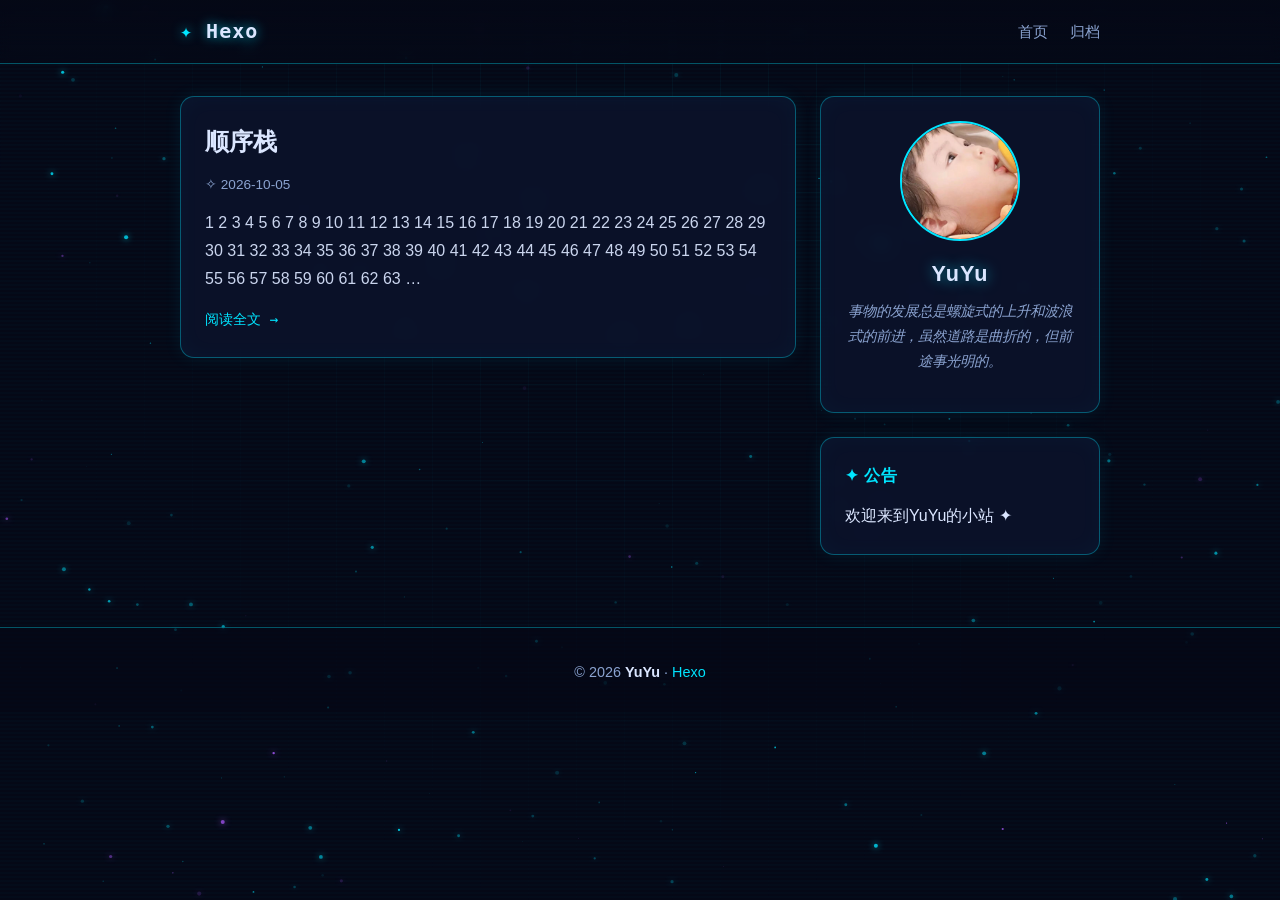
==== index.html @ 69a2f07c "Site updated: 2026-10-05 22:46:50" ====
<!DOCTYPE html>
<html lang="en">
<head>
  <meta charset="utf-8">
<meta name="viewport" content="width=device-width, initial-scale=1.0">
<title>Hexo</title>
<meta name="description" content="">

<link rel="stylesheet" href="/css/style.css">


<link rel="icon" href="/img/favicon.png">


<meta name="generator" content="Hexo 8.1.2"></head>
<body>
  <!-- 星空背景画布 -->
  <canvas id="starfield" aria-hidden="true"></canvas>
  
  <div class="grid-overlay" aria-hidden="true"></div>
  
  
  <div class="scanline" aria-hidden="true"></div>
  

  <header class="site-header">
  <nav class="nav container">
    <a class="brand" href="/">
      <span class="brand-mark">✦</span>
      Hexo
    </a>
    <button class="nav-toggle" aria-label="菜单">☰</button>
    <ul class="nav-menu">
      
        <li><a href="/">首页</a></li>
      
        <li><a href="/archives/">归档</a></li>
      
    </ul>
  </nav>
</header>


  <main class="container with-sidebar">
    <section class="content">
      
  <article class="card post-card">
    <h2 class="post-title">
      <a href="/2026/10/05/%E9%A1%BA%E5%BA%8F%E6%A0%88/">顺序栈</a>
    </h2>
    <div class="post-meta">
      <span class="meta-item">✧ <time datetime="2026-10-05">2026-10-05</time></span>
      
      
    </div>
    <div class="post-excerpt">
      
        
        1 2 3 4 5 6 7 8 9 10 11 12 13 14 15 16 17 18 19 20 21 22 23 24 25 26 27 28 29 30 31 32 33 34 35 36 37 38 39 40 41 42 43 44 45 46 47 48 49 50 51 52 53 54 55 56 57 58 59 60 61 62 63 …
      
    </div>
    <a class="read-more" href="/2026/10/05/%E9%A1%BA%E5%BA%8F%E6%A0%88/">阅读全文 →</a>
  </article>





    </section>
    
      <aside class="sidebar">
  <!-- 头像 / 昵称 / 个签 -->
  <div class="card profile-card">
    <div class="avatar-wrap glow">
      <img class="avatar" src="/img/YuAn.jpg" alt="YuYu">
    </div>
    <h2 class="nickname">YuYu</h2>
    <p class="signature">事物的发展总是螺旋式的上升和波浪式的前进，虽然道路是曲折的，但前途事光明的。</p>
    <div class="social-links">
      
    </div>
  </div>

  
  <div class="card notice-card">
    <h3 class="card-title">✦ 公告</h3>
    <p>欢迎来到YuYu的小站 ✦</p>
  </div>
  

  

  
</aside>

    
  </main>

  <footer class="site-footer">
  <div class="container">
    <p></p>
    
    <p class="copyright">© 2026 <b>YuYu</b> · <a href="/">Hexo</a></p>
  </div>
</footer>


  
  <button id="back-top" title="返回顶部">▲</button>
  

  <script>
  window.GALAXY_CONFIG = {
    starCount: 220,
    maxRadius: 1.8,
    twinkleSpeed: 0.035,
    driftSpeed: 0.06,
    meteorCount: 2,
    meteorInterval: 2600,
    meteorSpeed: 9,
    primaryColor: '#00e5ff',
    secondaryColor: '#a855f7'
  };
</script>
<script src="/js/starfield.js" defer></script>
<script src="/js/main.js" defer></script>

</body>
</html>
---- css/style.css ----
/* =========================================================
   hexo-theme-galaxy — 星空 · 科技感主题样式
   主色：#00e5ff（霓虹青）  辅色：#a855f7（霓虹紫）
   ========================================================= */

:root {
  --primary: #00e5ff;
  --secondary: #a855f7;
  --bg-deep: #050816;
  --bg-card: rgba(13, 22, 48, 0.72);
  --text: #dbe6ff;
  --text-dim: #8ba3d0;
  --border-glow: rgba(0, 229, 255, 0.35);
  --font-mono: "Consolas", "JetBrains Mono", "SF Mono", monospace;
}

* { margin: 0; padding: 0; box-sizing: border-box; }

html { scroll-behavior: smooth; }

body {
  font-family: "Segoe UI", "Microsoft YaHei", -apple-system, sans-serif;
  color: var(--text);
  background: var(--bg-deep);
  line-height: 1.75;
  min-height: 100vh;
  overflow-x: hidden;
}

/* ---------- 星空画布与叠加层 ---------- */
#starfield {
  position: fixed;
  inset: 0;
  z-index: 0;
  pointer-events: none;
}

.grid-overlay {
  position: fixed;
  inset: 0;
  z-index: 0;
  pointer-events: none;
  background-image:
    linear-gradient(rgba(0, 229, 255, 0.05) 1px, transparent 1px),
    linear-gradient(90deg, rgba(0, 229, 255, 0.05) 1px, transparent 1px);
  background-size: 48px 48px;
  mask-image: radial-gradient(ellipse at 50% 0%, rgba(0,0,0,0.9), transparent 75%);
  -webkit-mask-image: radial-gradient(ellipse at 50% 0%, rgba(0,0,0,0.9), transparent 75%);
}

.scanline {
  position: fixed;
  inset: 0;
  z-index: 0;
  pointer-events: none;
  background: repeating-linear-gradient(
    0deg,
    transparent 0 2px,
    rgba(0, 229, 255, 0.02) 2px 4px
  );
  animation: scan-drift 8s linear infinite;
}
@keyframes scan-drift {
  from { background-position: 0 0; }
  to { background-position: 0 24px; }
}

/* 全局内容层位于星空之上 */
.container, .site-header, .site-footer, #back-top { position: relative; z-index: 1; }

/* ---------- 布局容器 ---------- */
.container {
  max-width: var(--content-width, 960px);
  margin: 0 auto;
  padding: 0 20px;
}

main.container {
  display: flex;
  gap: 24px;
  padding-top: 32px;
  padding-bottom: 48px;
}
main.container .content { flex: 1; min-width: 0; }
main.container.with-sidebar .content { flex: 1; }
main.container.with-sidebar .sidebar { flex: 0 0 280px; }

/* ---------- 页头导航 ---------- */
.site-header {
  background: linear-gradient(180deg, rgba(5, 8, 22, 0.9), rgba(5, 8, 22, 0.35));
  border-bottom: 1px solid var(--border-glow);
  backdrop-filter: blur(6px);
  position: sticky;
  top: 0;
  z-index: 10;
}
.nav { display: flex; align-items: center; justify-content: space-between; padding: 14px 20px; }

.brand {
  font-family: var(--font-mono);
  font-size: 1.25rem;
  font-weight: 700;
  color: var(--text);
  text-decoration: none;
  letter-spacing: 1px;
  text-shadow: 0 0 12px rgba(0, 229, 255, 0.7);
}
.brand-mark {
  color: var(--primary);
  animation: twinkle-mark 1.6s ease-in-out infinite;
  display: inline-block;
}
@keyframes twinkle-mark {
  0%, 100% { opacity: 1; text-shadow: 0 0 10px var(--primary); }
  50% { opacity: 0.4; text-shadow: 0 0 2px var(--primary); }
}

.nav-menu { display: flex; list-style: none; gap: 22px; }
.nav-menu a {
  color: var(--text-dim);
  text-decoration: none;
  font-size: 0.95rem;
  transition: color 0.25s, text-shadow 0.25s;
  position: relative;
}
.nav-menu a::after {
  content: "";
  position: absolute;
  left: 0; bottom: -4px;
  width: 0; height: 1px;
  background: var(--primary);
  box-shadow: 0 0 6px var(--primary);
  transition: width 0.25s;
}
.nav-menu a:hover { color: var(--primary); text-shadow: 0 0 8px var(--primary); }
.nav-menu a:hover::after { width: 100%; }

.nav-toggle { display: none; background: none; border: 1px solid var(--border-glow); color: var(--primary); border-radius: 6px; padding: 4px 10px; cursor: pointer; font-size: 1rem; }

/* ---------- 卡片 ---------- */
.card {
  background: var(--bg-card);
  border: 1px solid var(--border-glow);
  border-radius: 14px;
  padding: 24px;
  margin-bottom: 24px;
  backdrop-filter: blur(8px);
  box-shadow: 0 0 18px rgba(0, 229, 255, 0.08), inset 0 0 24px rgba(0, 229, 255, 0.03);
  transition: box-shadow 0.3s, transform 0.3s;
}
.card:hover { box-shadow: 0 0 26px rgba(0, 229, 255, 0.18), inset 0 0 24px rgba(0, 229, 255, 0.06); }

/* ---------- 侧边栏 ---------- */
.sidebar { display: flex; flex-direction: column; }
.profile-card { text-align: center; }

.avatar-wrap {
  width: 120px; height: 120px;
  margin: 0 auto 14px;
  border-radius: 50%;
  overflow: hidden;
  border: 2px solid var(--primary);
  position: relative;
}
.avatar-wrap.glow::before,
.avatar-wrap.glow::after {
  content: "";
  position: absolute;
  inset: -4px;
  border-radius: 50%;
  border: 2px solid transparent;
  border-top-color: var(--primary);
  border-right-color: var(--secondary);
  animation: avatar-rotate 3s linear infinite;
}
.avatar-wrap.glow::after {
  inset: -10px;
  animation-direction: reverse;
  animation-duration: 4.5s;
  border-top-color: var(--secondary);
  border-right-color: var(--primary);
}
@keyframes avatar-rotate { to { transform: rotate(360deg); } }

.avatar { width: 100%; height: 100%; -o-object-fit: cover; object-fit: cover; display: block; }

.nickname {
  font-size: 1.35rem;
  font-weight: 700;
  color: var(--text);
  text-shadow: 0 0 14px rgba(0, 229, 255, 0.6);
  margin-bottom: 6px;
  letter-spacing: 1px;
}
.signature {
  color: var(--text-dim);
  font-size: 0.9rem;
  font-style: italic;
  margin-bottom: 14px;
}

.social-links { display: flex; flex-wrap: wrap; gap: 8px; justify-content: center; }
.social-link {
  color: var(--primary);
  text-decoration: none;
  font-family: var(--font-mono);
  font-size: 0.8rem;
  border: 1px solid var(--border-glow);
  border-radius: 999px;
  padding: 3px 12px;
  transition: background 0.25s, box-shadow 0.25s;
}
.social-link:hover { background: rgba(0, 229, 255, 0.12); box-shadow: 0 0 12px rgba(0, 229, 255, 0.35); }

.card-title { font-size: 1rem; color: var(--primary); margin-bottom: 12px; letter-spacing: 1px; }

/* 标签云 */
.tag-cloud { display: flex; flex-wrap: wrap; gap: 8px; }
.tag-chip {
  display: inline-block;
  color: var(--text-dim);
  text-decoration: none;
  font-family: var(--font-mono);
  font-size: 0.8rem;
  border: 1px solid rgba(168, 85, 247, 0.4);
  border-radius: 6px;
  padding: 2px 10px;
  transition: color 0.25s, border-color 0.25s, box-shadow 0.25s;
}
.tag-chip:hover { color: var(--secondary); border-color: var(--secondary); box-shadow: 0 0 10px rgba(168, 85, 247, 0.4); }

.category-list { list-style: none; }
.category-list li { margin-bottom: 6px; }
.category-list a { color: var(--text-dim); text-decoration: none; transition: color 0.25s; }
.category-list a:hover { color: var(--primary); }
.category-list .count { color: var(--secondary); font-family: var(--font-mono); font-size: 0.8rem; }

/* ---------- 文章列表 ---------- */
.post-title {
  font-size: 1.5rem;
  margin-bottom: 10px;
}
.post-title a {
  color: var(--text);
  text-decoration: none;
  transition: color 0.25s, text-shadow 0.25s;
}
.post-title a:hover { color: var(--primary); text-shadow: 0 0 10px rgba(0, 229, 255, 0.6); }

.post-meta { display: flex; flex-wrap: wrap; gap: 14px; margin-bottom: 12px; font-size: 0.85rem; }
.meta-item { color: var(--text-dim); }
.meta-item a { color: var(--secondary); text-decoration: none; }
.meta-item a:hover { text-shadow: 0 0 8px var(--secondary); }

.post-excerpt { color: var(--text); opacity: 0.92; margin-bottom: 12px; }

.read-more {
  color: var(--primary);
  text-decoration: none;
  font-family: var(--font-mono);
  font-size: 0.9rem;
  transition: text-shadow 0.25s;
}
.read-more:hover { text-shadow: 0 0 10px var(--primary); }

/* ---------- 分页 ---------- */
.pagination { display: flex; justify-content: center; align-items: center; gap: 18px; }
.pagination a {
  color: var(--primary);
  text-decoration: none;
  font-family: var(--font-mono);
  border: 1px solid var(--border-glow);
  border-radius: 6px;
  padding: 4px 14px;
  transition: background 0.25s, box-shadow 0.25s;
}
.pagination a:hover { background: rgba(0, 229, 255, 0.1); box-shadow: 0 0 12px rgba(0, 229, 255, 0.3); }
.page-current { color: var(--text-dim); font-family: var(--font-mono); font-size: 0.9rem; }

/* ---------- 文章详情 ---------- */
.post-full .post-title { font-size: 1.9rem; }

.post-content { margin: 18px 0; }
.post-content h1, .post-content h2, .post-content h3, .post-content h4 {
  color: var(--text);
  margin: 1.4em 0 0.5em;
  text-shadow: 0 0 10px rgba(0, 229, 255, 0.25);
  border-bottom: 1px solid rgba(0, 229, 255, 0.15);
  padding-bottom: 0.3em;
}
/* 隐藏 markdown-it / marked 自动生成的标题锚点符号 */
.post-content .markdownIt-Anchor,
.post-content .headerlink { display: none; }
.post-content p { margin-bottom: 1em; }
.post-content a { color: var(--primary); text-decoration: none; border-bottom: 1px dashed var(--primary); }
.post-content a:hover { text-shadow: 0 0 8px var(--primary); }
.post-content img { max-width: 100%; border-radius: 10px; border: 1px solid var(--border-glow); }
.post-content blockquote {
  border-left: 3px solid var(--secondary);
  background: rgba(168, 85, 247, 0.08);
  padding: 10px 16px;
  margin: 1em 0;
  color: var(--text-dim);
  border-radius: 0 8px 8px 0;
}
.post-content code {
  font-family: var(--font-mono);
  background: rgba(0, 229, 255, 0.1);
  color: var(--primary);
  border-radius: 4px;
  padding: 2px 6px;
  font-size: 0.9em;
}
.post-content pre {
  background: rgba(2, 6, 20, 0.9);
  border: 1px solid rgba(0, 229, 255, 0.2);
  border-radius: 10px;
  padding: 16px;
  overflow-x: auto;
  margin: 1em 0;
  box-shadow: inset 0 0 20px rgba(0, 229, 255, 0.04);
}
.post-content pre code { background: none; color: #c9e6ff; padding: 0; }
.post-content table { width: 100%; border-collapse: collapse; margin: 1em 0; }
.post-content th, .post-content td { border: 1px solid rgba(0, 229, 255, 0.2); padding: 8px 12px; }
.post-content th { background: rgba(0, 229, 255, 0.08); color: var(--primary); }
.post-content ul, .post-content ol { padding-left: 1.5em; margin-bottom: 1em; }

.post-tags { margin: 18px 0; display: flex; gap: 8px; flex-wrap: wrap; }

.post-nav {
  display: flex;
  justify-content: space-between;
  gap: 16px;
  border-top: 1px solid rgba(0, 229, 255, 0.15);
  padding-top: 16px;
  margin-top: 18px;
}
.post-nav-item {
  flex: 1;
  min-width: 0;
  text-decoration: none;
  color: var(--primary);
  transition: text-shadow 0.25s;
}
.post-nav-item:hover { text-shadow: 0 0 8px var(--primary); }
.post-nav-item.next { text-align: right; }
.nav-label { display: block; color: var(--text-dim); font-size: 0.8rem; }
.nav-title { display: block; color: var(--text); word-break: break-all; }

/* ---------- 归档 / 标签 / 分类 页 ---------- */
.page-title {
  font-size: 1.6rem;
  color: var(--text);
  text-shadow: 0 0 14px rgba(0, 229, 255, 0.5);
  margin-bottom: 18px;
}
.archive-item {
  display: flex;
  gap: 16px;
  align-items: baseline;
  padding: 8px 0;
  border-bottom: 1px dashed rgba(0, 229, 255, 0.12);
}
.archive-date { color: var(--text-dim); font-family: var(--font-mono); font-size: 0.85rem; white-space: nowrap; }
.archive-link { color: var(--text); text-decoration: none; transition: color 0.25s; }
.archive-link:hover { color: var(--primary); text-shadow: 0 0 8px var(--primary); }

/* ---------- 页脚 ---------- */
.site-footer {
  border-top: 1px solid var(--border-glow);
  padding: 26px 0;
  text-align: center;
  color: var(--text-dim);
  font-size: 0.9rem;
  background: rgba(5, 8, 22, 0.6);
}
.site-footer a { color: var(--primary); text-decoration: none; }
.site-footer .copyright { margin-top: 6px; }
.site-footer b { color: var(--text); }

/* ---------- 返回顶部 ---------- */
#back-top {
  position: fixed;
  right: 26px;
  bottom: 30px;
  z-index: 20;
  width: 42px; height: 42px;
  border-radius: 50%;
  border: 1px solid var(--primary);
  background: rgba(5, 8, 22, 0.8);
  color: var(--primary);
  font-size: 1rem;
  cursor: pointer;
  opacity: 0;
  transform: translateY(16px);
  transition: opacity 0.3s, transform 0.3s, box-shadow 0.3s;
  box-shadow: 0 0 12px rgba(0, 229, 255, 0.3);
}
#back-top.show { opacity: 1; transform: translateY(0); }
#back-top:hover { box-shadow: 0 0 22px rgba(0, 229, 255, 0.6); }

/* ---------- 打字机光标 ---------- */
.typing-cursor {
  display: inline-block;
  width: 2px;
  height: 1em;
  background: var(--primary);
  vertical-align: -0.15em;
  margin-left: 2px;
  animation: blink 0.8s step-end infinite;
  box-shadow: 0 0 8px var(--primary);
}
@keyframes blink { 50% { opacity: 0; } }

/* ---------- 响应式 ---------- */
@media (max-width: 860px) {
  main.container.with-sidebar { flex-direction: column; }
  main.container.with-sidebar .sidebar { flex: 1 1 auto; order: -1; }
  .nav-toggle { display: block; }
  .nav-menu {
    display: none;
    position: absolute;
    top: 100%; left: 0; right: 0;
    flex-direction: column;
    gap: 0;
    background: rgba(5, 8, 22, 0.95);
    border-bottom: 1px solid var(--border-glow);
    padding: 8px 20px;
  }
  .nav-menu.open { display: flex; }
  .nav-menu li { padding: 8px 0; }
}

@media (prefers-reduced-motion: reduce) {
  *, *::before, *::after { animation: none !important; transition: none !important; }
}
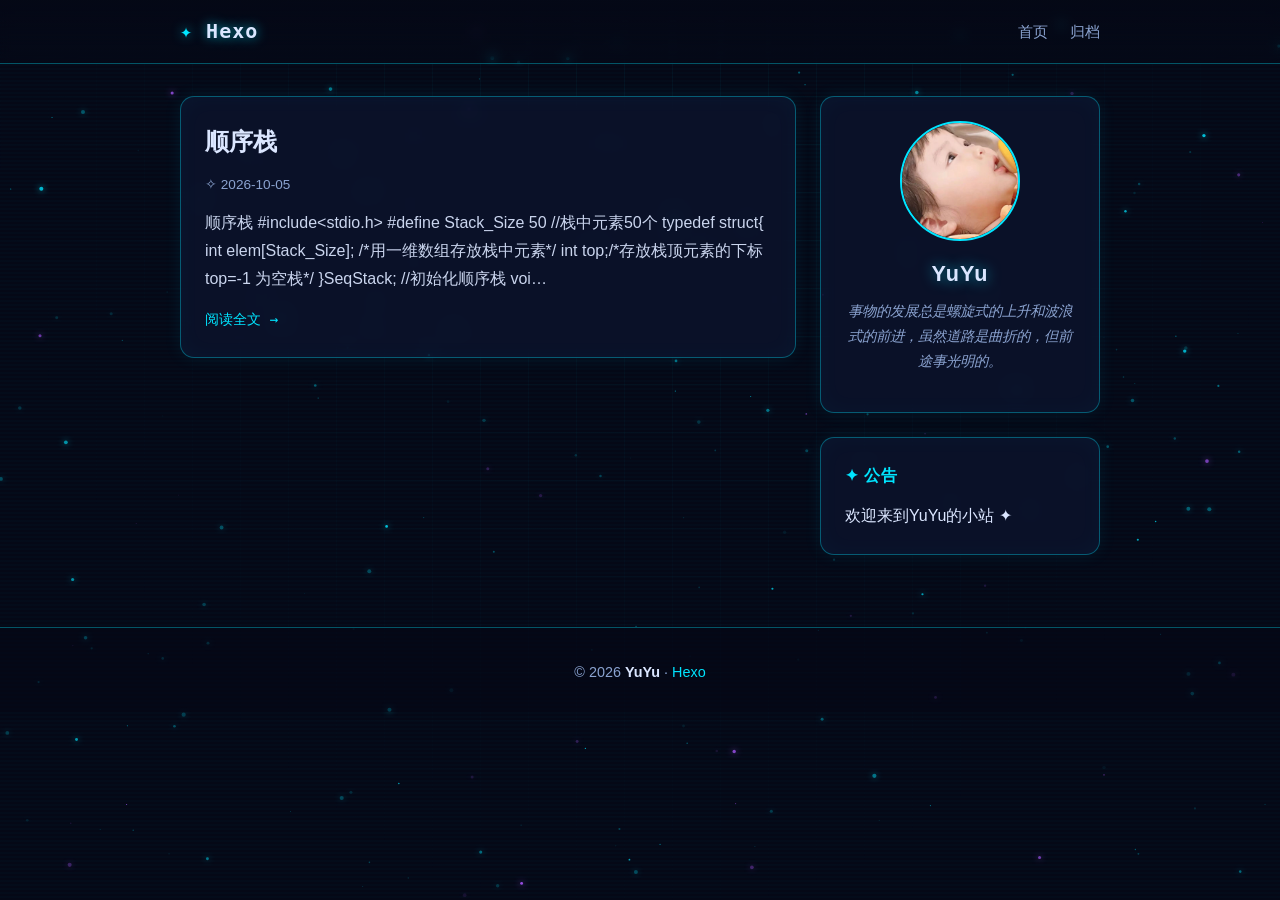
==== commit 17b3ae42: "Site updated: 2026-10-05 22:59:30" ====
--- a/index.html
+++ b/index.html
@@ -56,7 +56,7 @@
     <div class="post-excerpt">
       
         
-        1 2 3 4 5 6 7 8 9 10 11 12 13 14 15 16 17 18 19 20 21 22 23 24 25 26 27 28 29 30 31 32 33 34 35 36 37 38 39 40 41 42 43 44 45 46 47 48 49 50 51 52 53 54 55 56 57 58 59 60 61 62 63 …
+        顺序栈 #include&lt;stdio.h&gt; #define Stack_Size 50 //栈中元素50个 typedef struct&#123; int elem[Stack_Size]; /*用一维数组存放栈中元素*/ int top;/*存放栈顶元素的下标 top=-1 为空栈*/ &#125;SeqStack; //初始化顺序栈 voi…
       
     </div>
     <a class="read-more" href="/2026/10/05/%E9%A1%BA%E5%BA%8F%E6%A0%88/">阅读全文 →</a>
--- a/css/style.css
+++ b/css/style.css
@@ -321,6 +321,27 @@
   box-shadow: inset 0 0 20px rgba(0, 229, 255, 0.04);
 }
 .post-content pre code { background: none; color: #c9e6ff; padding: 0; }
+/* 代码高亮块（highlight.js 结构）：隐藏行号栏，统一代码区样式 */
+.post-content figure.highlight {
+  background: rgba(2, 6, 20, 0.9);
+  border: 1px solid rgba(0, 229, 255, 0.2);
+  border-radius: 10px;
+  padding: 16px;
+  overflow-x: auto;
+  margin: 1em 0;
+  box-shadow: inset 0 0 20px rgba(0, 229, 255, 0.04);
+}
+.post-content figure.highlight table { width: auto; border-collapse: collapse; margin: 0; border: none; }
+.post-content figure.highlight td { border: none; padding: 0; }
+.post-content figure.highlight .gutter { display: none; }
+.post-content figure.highlight .code { width: 100%; }
+.post-content figure.highlight pre {
+  background: none;
+  border: none;
+  box-shadow: none;
+  margin: 0;
+  padding: 0;
+}
 .post-content table { width: 100%; border-collapse: collapse; margin: 1em 0; }
 .post-content th, .post-content td { border: 1px solid rgba(0, 229, 255, 0.2); padding: 8px 12px; }
 .post-content th { background: rgba(0, 229, 255, 0.08); color: var(--primary); }
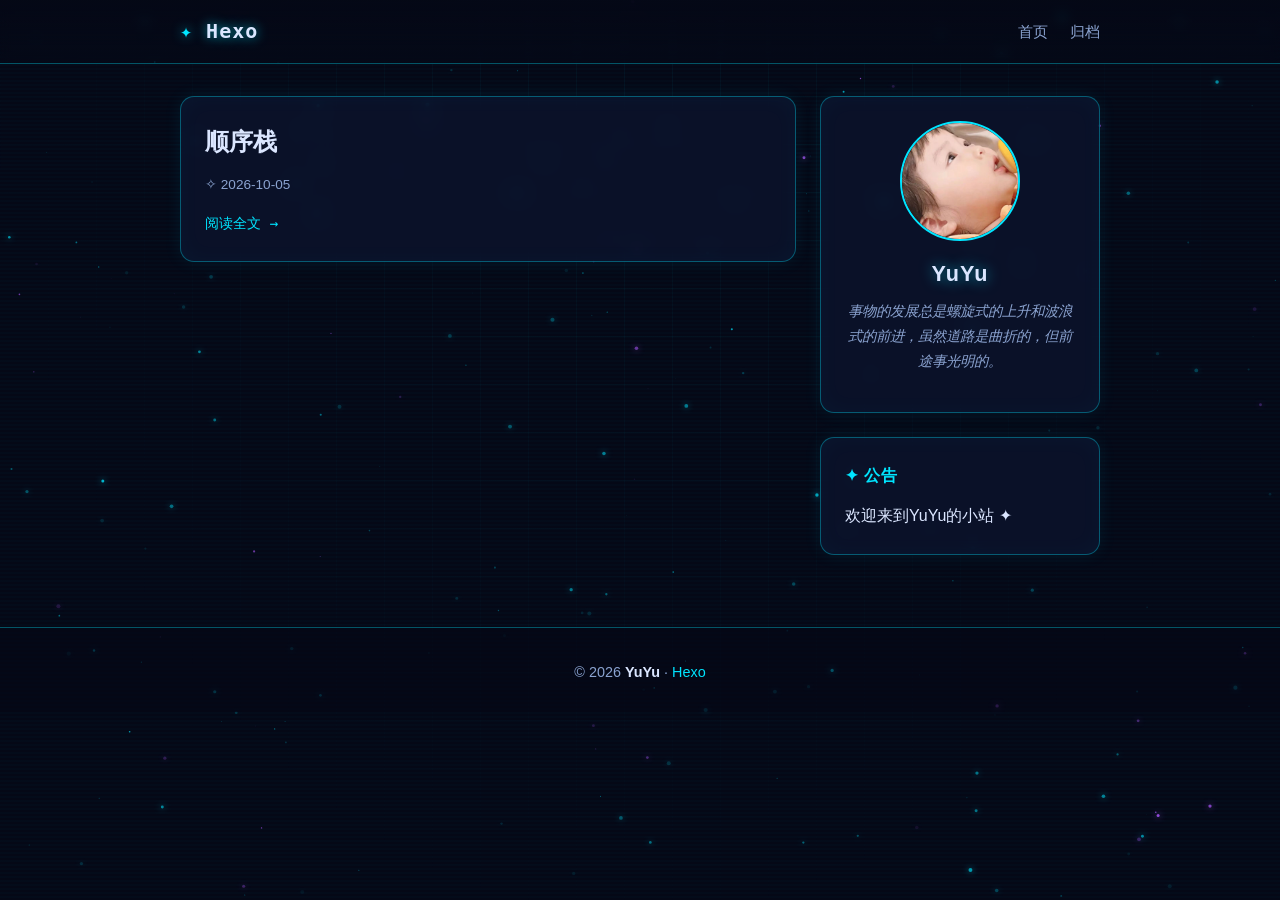
==== commit e3475795: "Site updated: 2026-10-05 23:05:53" ====
--- a/index.html
+++ b/index.html
@@ -53,12 +53,7 @@
       
       
     </div>
-    <div class="post-excerpt">
-      
-        
-        顺序栈 #include&lt;stdio.h&gt; #define Stack_Size 50 //栈中元素50个 typedef struct&#123; int elem[Stack_Size]; /*用一维数组存放栈中元素*/ int top;/*存放栈顶元素的下标 top=-1 为空栈*/ &#125;SeqStack; //初始化顺序栈 voi…
-      
-    </div>
+    
     <a class="read-more" href="/2026/10/05/%E9%A1%BA%E5%BA%8F%E6%A0%88/">阅读全文 →</a>
   </article>
 
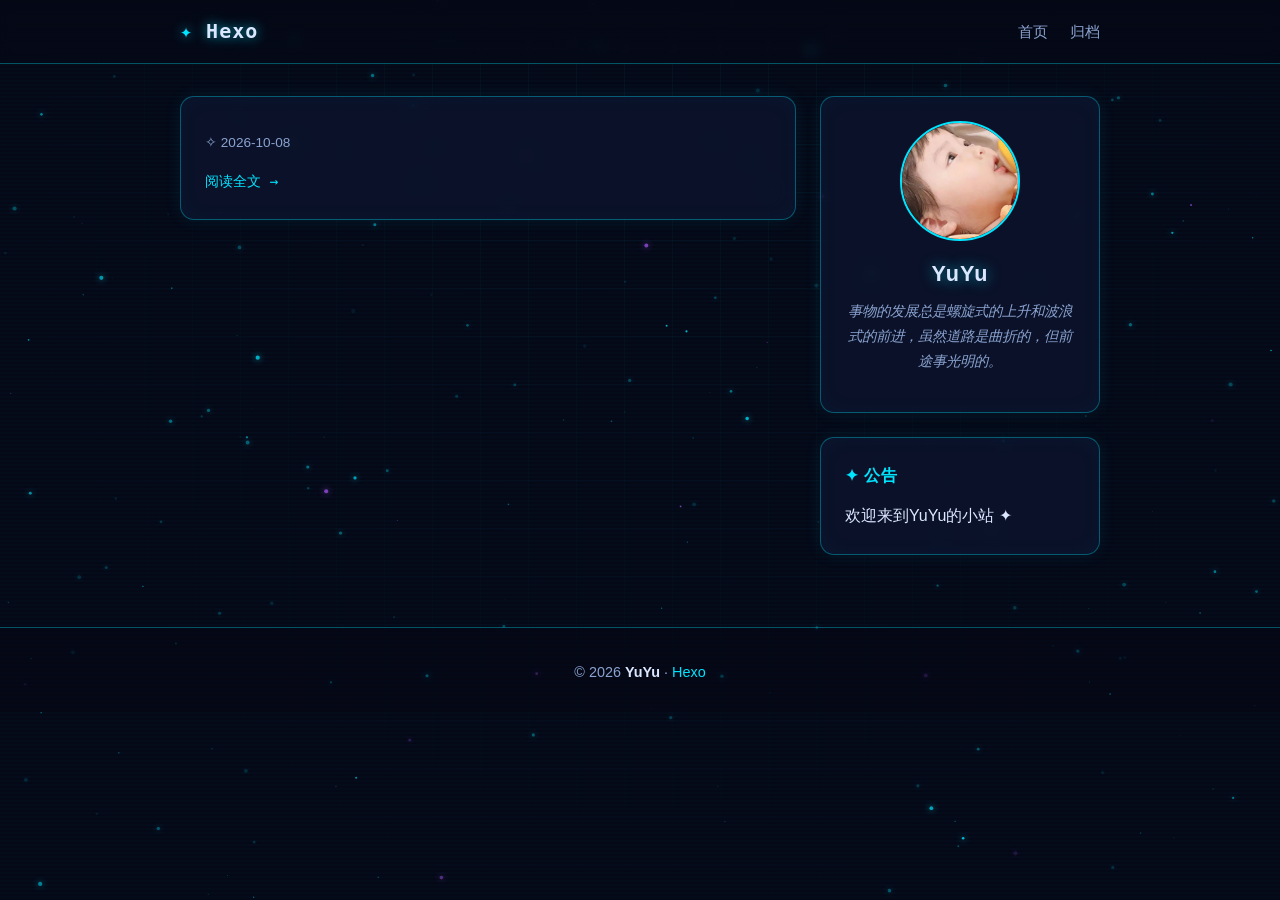
==== commit 22b8a569: "Site updated: 2026-10-08 22:19:42" ====
--- a/index.html
+++ b/index.html
@@ -46,15 +46,15 @@
       
   <article class="card post-card">
     <h2 class="post-title">
-      <a href="/2026/10/05/%E9%A1%BA%E5%BA%8F%E6%A0%88/">顺序栈</a>
+      <a href="/2026/10/08/Hello/"></a>
     </h2>
     <div class="post-meta">
-      <span class="meta-item">✧ <time datetime="2026-10-05">2026-10-05</time></span>
+      <span class="meta-item">✧ <time datetime="2026-10-08">2026-10-08</time></span>
       
       
     </div>
     
-    <a class="read-more" href="/2026/10/05/%E9%A1%BA%E5%BA%8F%E6%A0%88/">阅读全文 →</a>
+    <a class="read-more" href="/2026/10/08/Hello/">阅读全文 →</a>
   </article>
 
 
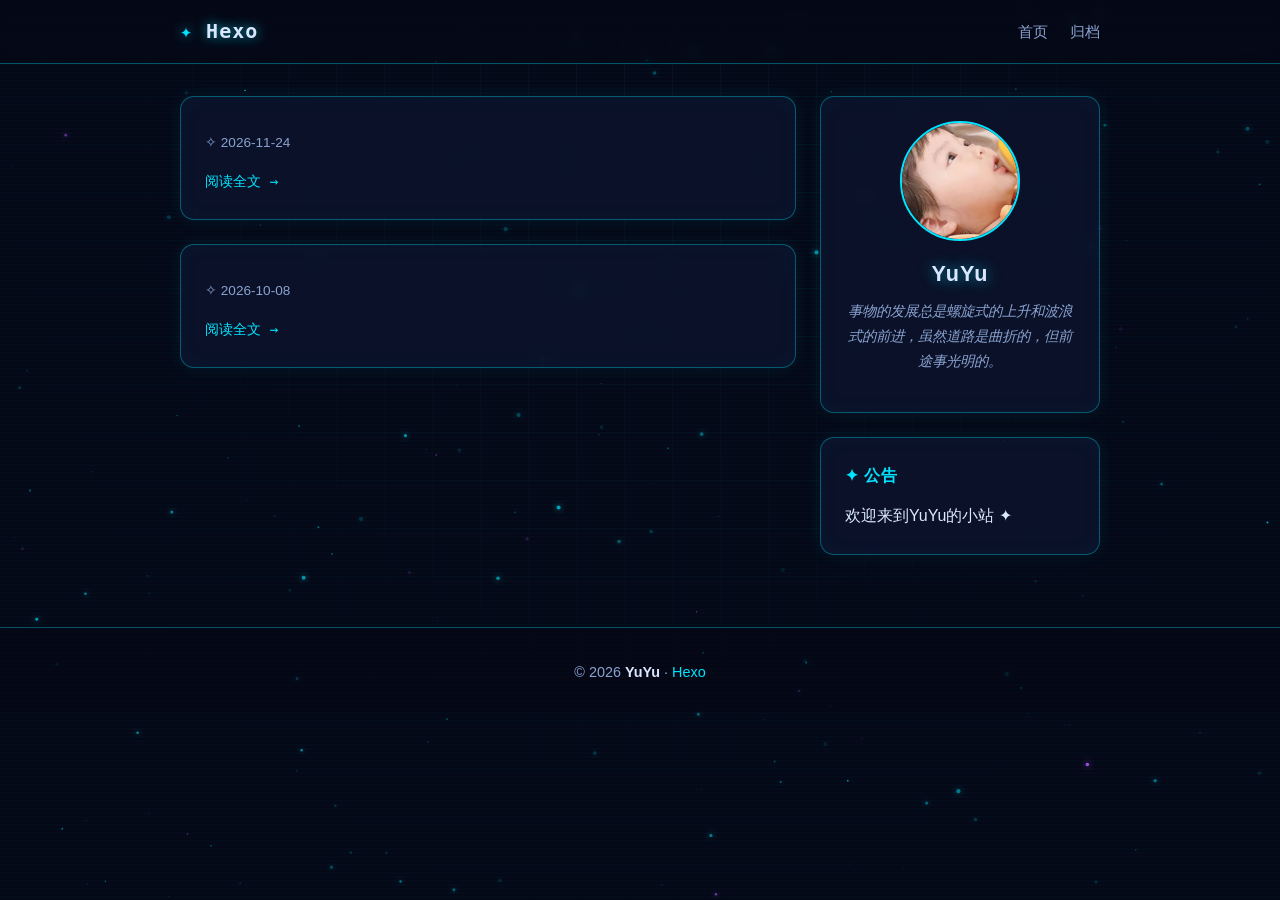
==== commit dfeef14f: "Site updated: 2026-11-24 21:01:26" ====
--- a/index.html
+++ b/index.html
@@ -44,6 +44,19 @@
   <main class="container with-sidebar">
     <section class="content">
       
+  <article class="card post-card">
+    <h2 class="post-title">
+      <a href="/2026/11/24/Linux%E5%9F%BA%E7%A1%80/"></a>
+    </h2>
+    <div class="post-meta">
+      <span class="meta-item">✧ <time datetime="2026-11-24">2026-11-24</time></span>
+      
+      
+    </div>
+    
+    <a class="read-more" href="/2026/11/24/Linux%E5%9F%BA%E7%A1%80/">阅读全文 →</a>
+  </article>
+
   <article class="card post-card">
     <h2 class="post-title">
       <a href="/2026/10/08/Hello/"></a>
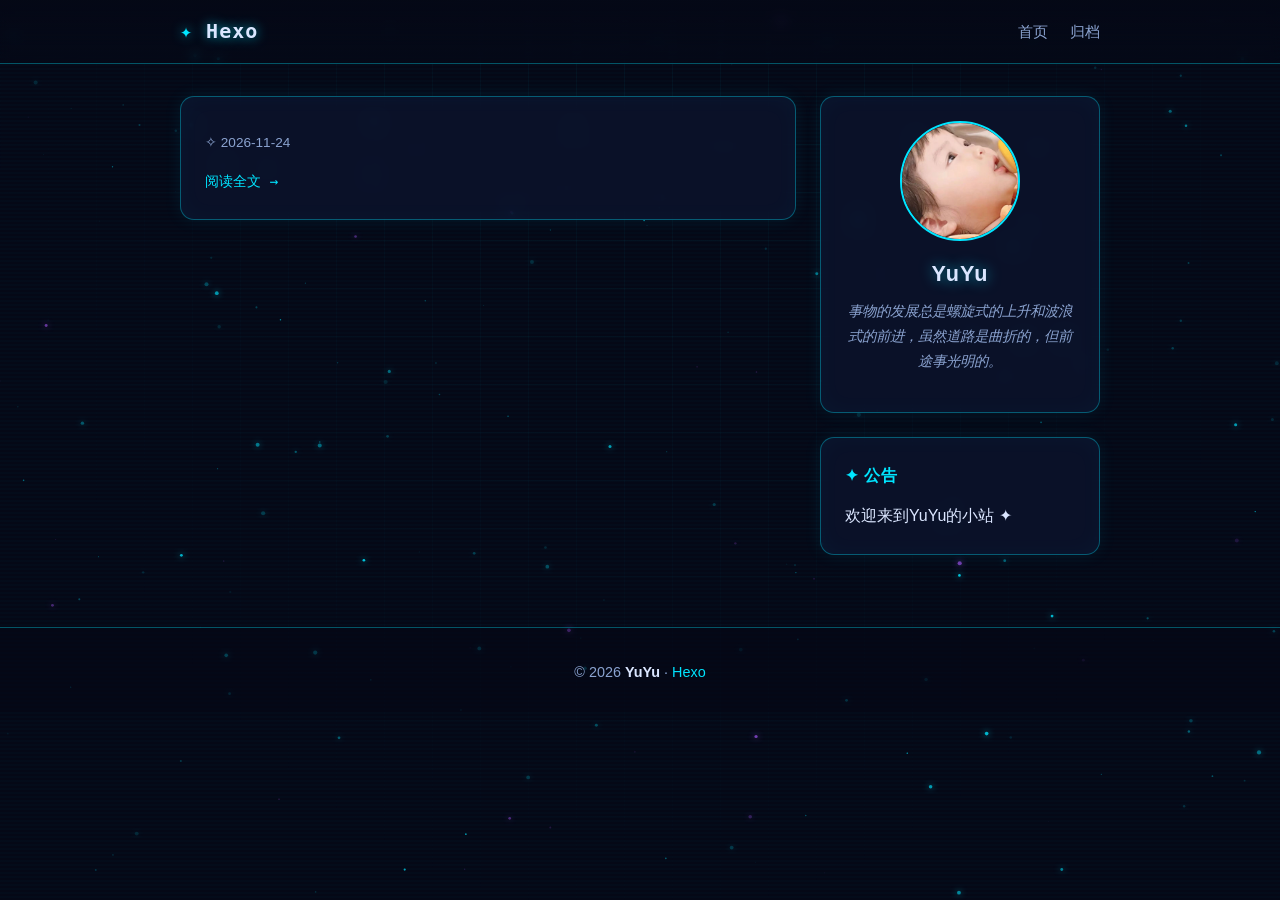
==== commit 5855c40f: "Site updated: 2026-11-24 21:45:55" ====
--- a/index.html
+++ b/index.html
@@ -55,19 +55,6 @@
     </div>
     
     <a class="read-more" href="/2026/11/24/Linux%E5%9F%BA%E7%A1%80/">阅读全文 →</a>
-  </article>
-
-  <article class="card post-card">
-    <h2 class="post-title">
-      <a href="/2026/10/08/Hello/"></a>
-    </h2>
-    <div class="post-meta">
-      <span class="meta-item">✧ <time datetime="2026-10-08">2026-10-08</time></span>
-      
-      
-    </div>
-    
-    <a class="read-more" href="/2026/10/08/Hello/">阅读全文 →</a>
   </article>
 
 
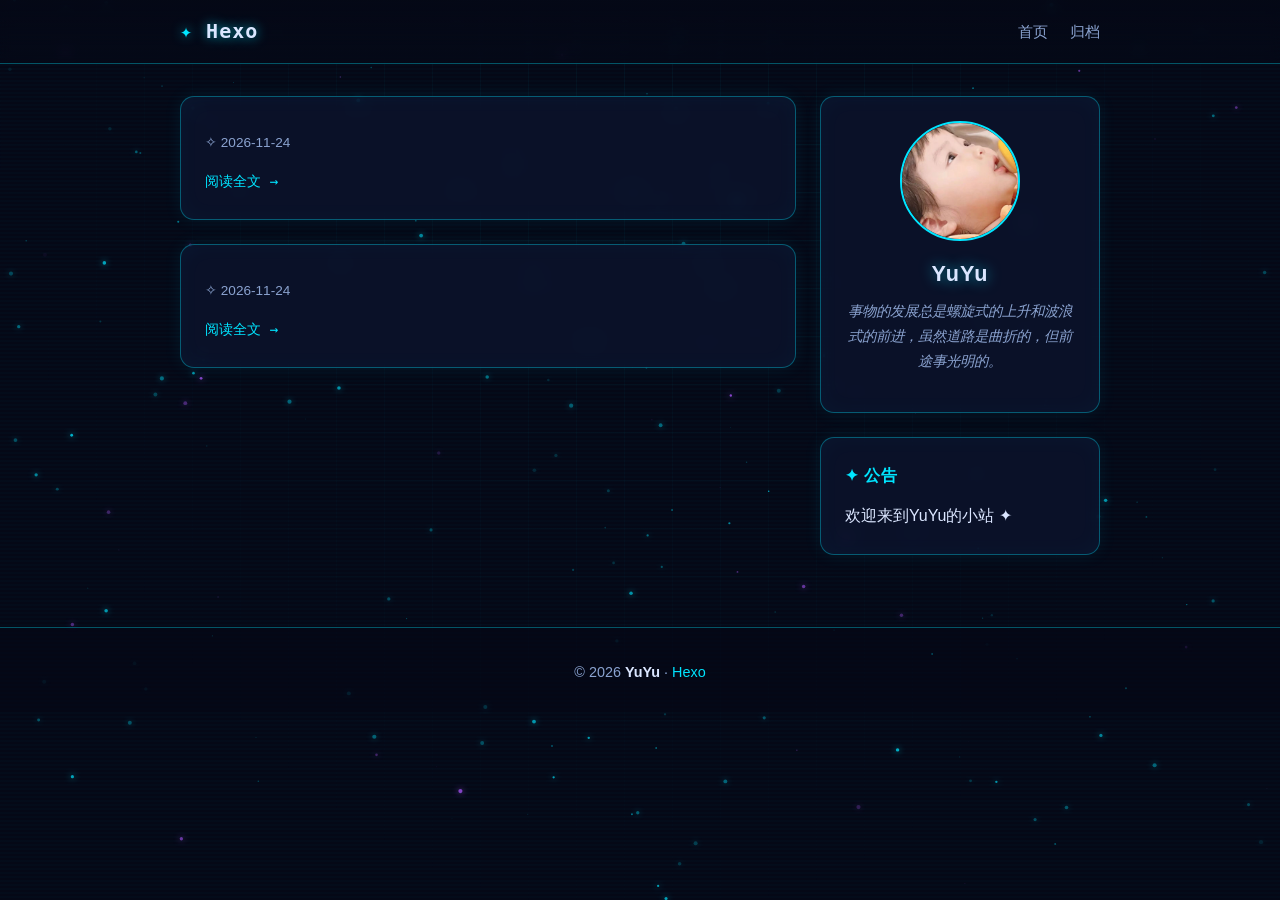
==== commit 4920e43a: "Site updated: 2026-11-24 22:02:30" ====
--- a/index.html
+++ b/index.html
@@ -44,6 +44,19 @@
   <main class="container with-sidebar">
     <section class="content">
       
+  <article class="card post-card">
+    <h2 class="post-title">
+      <a href="/2026/11/24/ok/"></a>
+    </h2>
+    <div class="post-meta">
+      <span class="meta-item">✧ <time datetime="2026-11-24">2026-11-24</time></span>
+      
+      
+    </div>
+    
+    <a class="read-more" href="/2026/11/24/ok/">阅读全文 →</a>
+  </article>
+
   <article class="card post-card">
     <h2 class="post-title">
       <a href="/2026/11/24/Linux%E5%9F%BA%E7%A1%80/"></a>
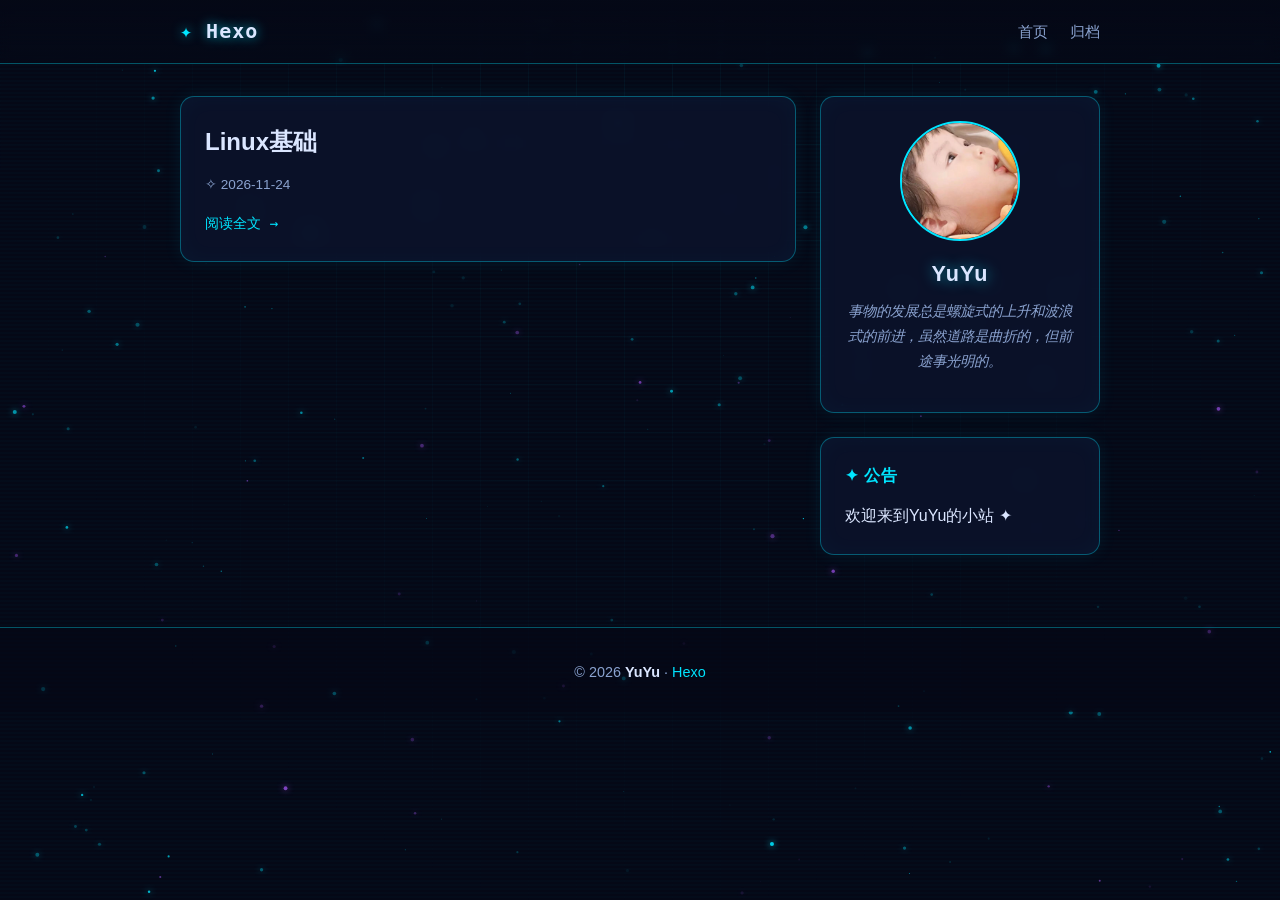
==== commit 5193a88a: "Site updated: 2026-11-24 23:32:27" ====
--- a/index.html
+++ b/index.html
@@ -46,20 +46,7 @@
       
   <article class="card post-card">
     <h2 class="post-title">
-      <a href="/2026/11/24/ok/"></a>
-    </h2>
-    <div class="post-meta">
-      <span class="meta-item">✧ <time datetime="2026-11-24">2026-11-24</time></span>
-      
-      
-    </div>
-    
-    <a class="read-more" href="/2026/11/24/ok/">阅读全文 →</a>
-  </article>
-
-  <article class="card post-card">
-    <h2 class="post-title">
-      <a href="/2026/11/24/Linux%E5%9F%BA%E7%A1%80/"></a>
+      <a href="/2026/11/24/Linux%E5%9F%BA%E7%A1%80/">Linux基础</a>
     </h2>
     <div class="post-meta">
       <span class="meta-item">✧ <time datetime="2026-11-24">2026-11-24</time></span>
